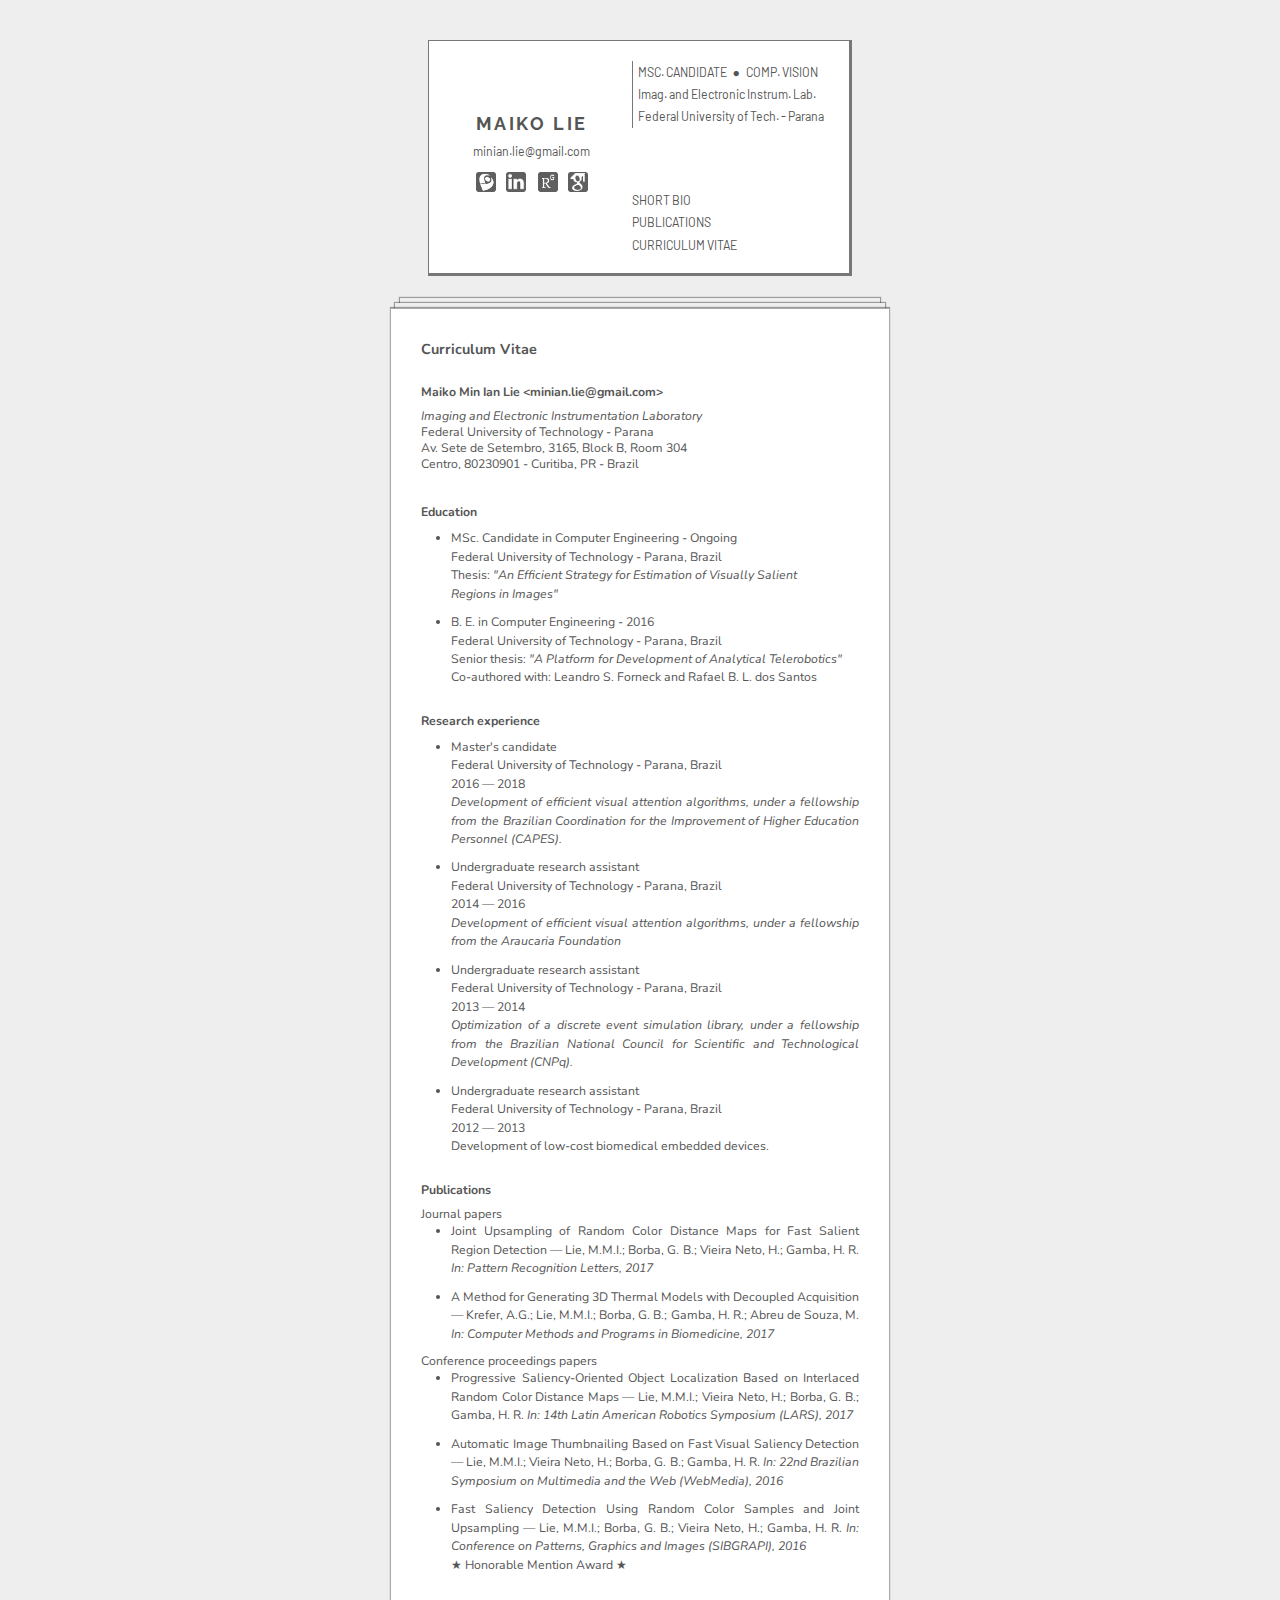
==== cv.html @ 0793bf54 "Fixing typos" ====
<html>

<title> Maiko Lie - Computer Vision Researcher </title>

<head>
<link href="style.css" rel="stylesheet" type="text/css" />
<link href="https://fonts.googleapis.com/css?family=Barlow|Nunito|Raleway" rel="stylesheet">
</head>

<body>
    <div class="bcard">

    <div class="bcard-half bcard-title">
        <div class="vfill"></div>

        <h2><a href="index.html">MAIKO LIE</a></h2>
        minian.lie@gmail.com 
        <br />
        <br />
        <a href="http://lattes.cnpq.br/4254091149152139" title="Curriculum Lattes"><img src="lattes-icon-gray.png"/>&nbsp;&nbsp;&nbsp;&nbsp;</a>
        <a href="https://www.linkedin.com/in/maikolie/" title="LinkedIn"><img src="linkedin-icon-gray.png">&nbsp;&nbsp;&nbsp;&nbsp;&nbsp;</a>
        <a href="https://www.researchgate.net/profile/Maiko_Lie" title="ResearchGate"><img src="researchgate-icon-gray.png">&nbsp;&nbsp;&nbsp;&nbsp;</a>
        <a href="https://scholar.google.com/citations?user=wfqCJr4AAAAJ&hl=en"><img src="googlescholar-icon-gray.png" title="Google Scholar"></a>

        <div class="vfill"></div>

    </div>

    <div class="bcard-half">
        <div class="bcard-quarter">
        <ul class="bleft">
        <li> MSC. CANDIDATE &nbsp;&nbsp;&#9679;&nbsp;&nbsp; COMP. VISION </li>
        <li> Imag. and Electronic Instrum. Lab.</li>
        <li> Federal University of Tech. - Parana</li>
        <!--
        <li> PHD. CANDIDATE &#9679; COMP. SCIENCE </li>
        <li> Smart Surveillance Interest Group</li>
        <li> Federal University of Minas Gerais</li>
        -->
        </ul>
        </div>
        <div class="bcard-quarter">
        <ul>
        <li> <br /> </li>
        <li> <a href="shortbio.html"> SHORT BIO </a></li>
        <li> <a href="publications.html" > PUBLICATIONS </a></li>
        <li> <a href="cv.html"> CURRICULUM VITAE </a></li>
        </ul>
        </div>
        </div>
    </div>

    <br />
    <br />
    <div class="stack">
    <h3>Curriculum Vitae</h3>
    <br />

    <p>
    <h4>Maiko Min Ian Lie &lt;minian.lie@gmail.com&gt;</h4>
    <p> <em>Imaging and Electronic Instrumentation Laboratory </em></p>
    <p> Federal University of Technology - Parana</p>
    <p> Av. Sete de Setembro, 3165, Block B, Room 304</p>
    <p> Centro, 80230901 - Curitiba, PR - Brazil</p>
    </p>
    <br />
    <br />

    <h4>Education</h4>
    <ul>
    <li>
    <p> MSc. Candidate in Computer Engineering - Ongoing </p>
    <p> Federal University of Technology - Parana, Brazil </p>
    <p> Thesis:<em> "An Efficient Strategy for Estimation of Visually Salient <br/>Regions in Images"</em></p>
    </li>
    <li>
    <p> B. E. in Computer Engineering - 2016 </p>
    <p> Federal University of Technology - Parana, Brazil </p>
    <p> Senior thesis: <em>"A Platform for Development of Analytical Telerobotics"</em></p>
    <p> Co-authored with: Leandro S. Forneck and Rafael B. L. dos Santos</p>
    </li>
    </ul>
    <br />

    <h4>Research experience</h4>
    <ul>

    <li>
    <p> Master's candidate </p>
    <p> Federal University of Technology - Parana, Brazil </p>
    <p> 2016 &mdash; 2018  </p>
    <p><em> Development of efficient visual attention algorithms, under a fellowship from the Brazilian Coordination for the Improvement of Higher Education Personnel (CAPES).</em></p>
    </li>

    <li>
    <p> Undergraduate research assistant </p>
    <p> Federal University of Technology - Parana, Brazil </p>
    <p> 2014 &mdash; 2016  </p>
    <p><em> Development of efficient visual attention algorithms, under a fellowship from the Araucaria Foundation </em></p>
    </li>

    <li>
    <p> Undergraduate research assistant </p>
    <p> Federal University of Technology - Parana, Brazil </p>
    <p> 2013 &mdash; 2014  </p>
    <p><em>Optimization of a discrete event simulation library, under a fellowship from the Brazilian National Council for Scientific and Technological Development (CNPq).</em></p>
    </li>

    <li>
    <p> Undergraduate research assistant </p>
    <p> Federal University of Technology - Parana, Brazil </p>
    <p> 2012 &mdash; 2013  </p>
    <p> Development of low-cost biomedical embedded devices.</p>
    </li>
    </ul>
    <br />


    <!-- -->
    <h4> Publications </h4>
    <p>Journal papers</p>
    <ul>
        <li> 
        <p>Joint Upsampling of Random Color Distance Maps for Fast Salient Region Detection &mdash; Lie, M.M.I.; Borba, G. B.; Vieira Neto, H.; Gamba, H. R. <i> In: Pattern Recognition Letters, 2017</i></p>
        </li>

        <li> 
        <p>A Method for Generating 3D Thermal Models with Decoupled Acquisition &mdash; Krefer, A.G.; Lie, M.M.I.; Borba, G. B.; Gamba, H. R.; Abreu de Souza, M. <i> In: Computer Methods and Programs in Biomedicine, 2017</i></p>
        </li>
    </ul>
    <p>Conference proceedings papers</p>
    <ul>
        <li> 
        <p>Progressive Saliency-Oriented Object Localization Based on Interlaced Random Color Distance Maps &mdash; Lie, M.M.I.; Vieira Neto, H.; Borba, G. B.; Gamba, H. R. <i> In: 14th Latin American Robotics Symposium (LARS), 2017</i>
        </li>

        <li> 
        <p>Automatic Image Thumbnailing Based on Fast Visual Saliency Detection
        &mdash; Lie, M.M.I.; Vieira Neto, H.; Borba, G. B.; Gamba, H. R. <i> In: 22nd Brazilian Symposium on Multimedia and the Web (WebMedia), 2016</i></p>
        </li>

        <li> 
        <p>Fast Saliency Detection Using Random Color Samples and Joint Upsampling &mdash; Lie, M.M.I.; Borba, G. B.; Vieira Neto, H.; Gamba, H. R. <i> In: Conference on Patterns, Graphics and Images (SIBGRAPI), 2016</i></p>
        &#9733; Honorable Mention Award &#9733;
        </li>

    </ul>


    </div>

</body>

</html>
---- style.css ----
* {
    margin:           0;
    padding:          0;
    list-style:       none;
    text-decoration:  none;
}
html {
    overflow-y:       scroll;
}
body {
    color:            #555;
    font-size:        0.77em;
    font-family:      'Nunito', sans-serif;
    text-align:       justify;
    margin:           auto;
    max-width:        500px;
    padding:          40px 0 40px 0;
    background-color: #eee;
}
li {
    line-height:      1.8em;
}
a {
    color:            #555;
}
.off {
    color:            #999;
}
.bcard {
    margin:           auto;
    width:            390px;
    height:           202px;
    padding:          15px;
    border-top:       1px solid #777;
    border-right:     3px solid #777;
    border-bottom:    3px solid #777;
    border-left:      1px solid #777;

    font-family:      'Barlow', sans-serif;
    /*
    font-family: 'Raleway', sans-serif;
    font-family: 'Nunito', sans-serif;
    */
    background-color: #FFF;
}
.bcard-half {
    width:            50%;
    float:            left;
    text-align:       center;
}
.bcard-quarter {
    height:           50%;
    padding:          5px 0 0 0;
    float:            left;
    text-align:       left;
}
.bcard-title {
    padding:          0 12px 0 0;
    width:            45%;
}
.bcard-title h2 {
    font-family:      'Raleway', sans-serif;
    padding:          0 0 10px 0;
    letter-spacing:   0.14em;
}
.stack {
    margin:           auto;
    background:       #fff;
    box-shadow:
        0 -1px  1px       rgba(0,0,0,0.35),
        0 -10px 0   -5px  #eee,
        0 -10px 1px -4px  rgba(0,0,0,0.35),
        0 -20px 0   -10px #eee,
        0 -20px 1px -9px  rgba(0,0,0,0.35);
    padding:          30px;
    border:           1px solid #aaa;
}
.vfill {
    width:            100%;
    height:           28%;
}
.bleft {
    border-left:      1px solid #777;
    padding:          0 0 0 5px;
}
.stack h3,h4 {
    height:           2em;
}
.stack li {
    line-height:      1.5em;
    margin:           0 0 10px 30px;
    list-style-type:  disc;
}
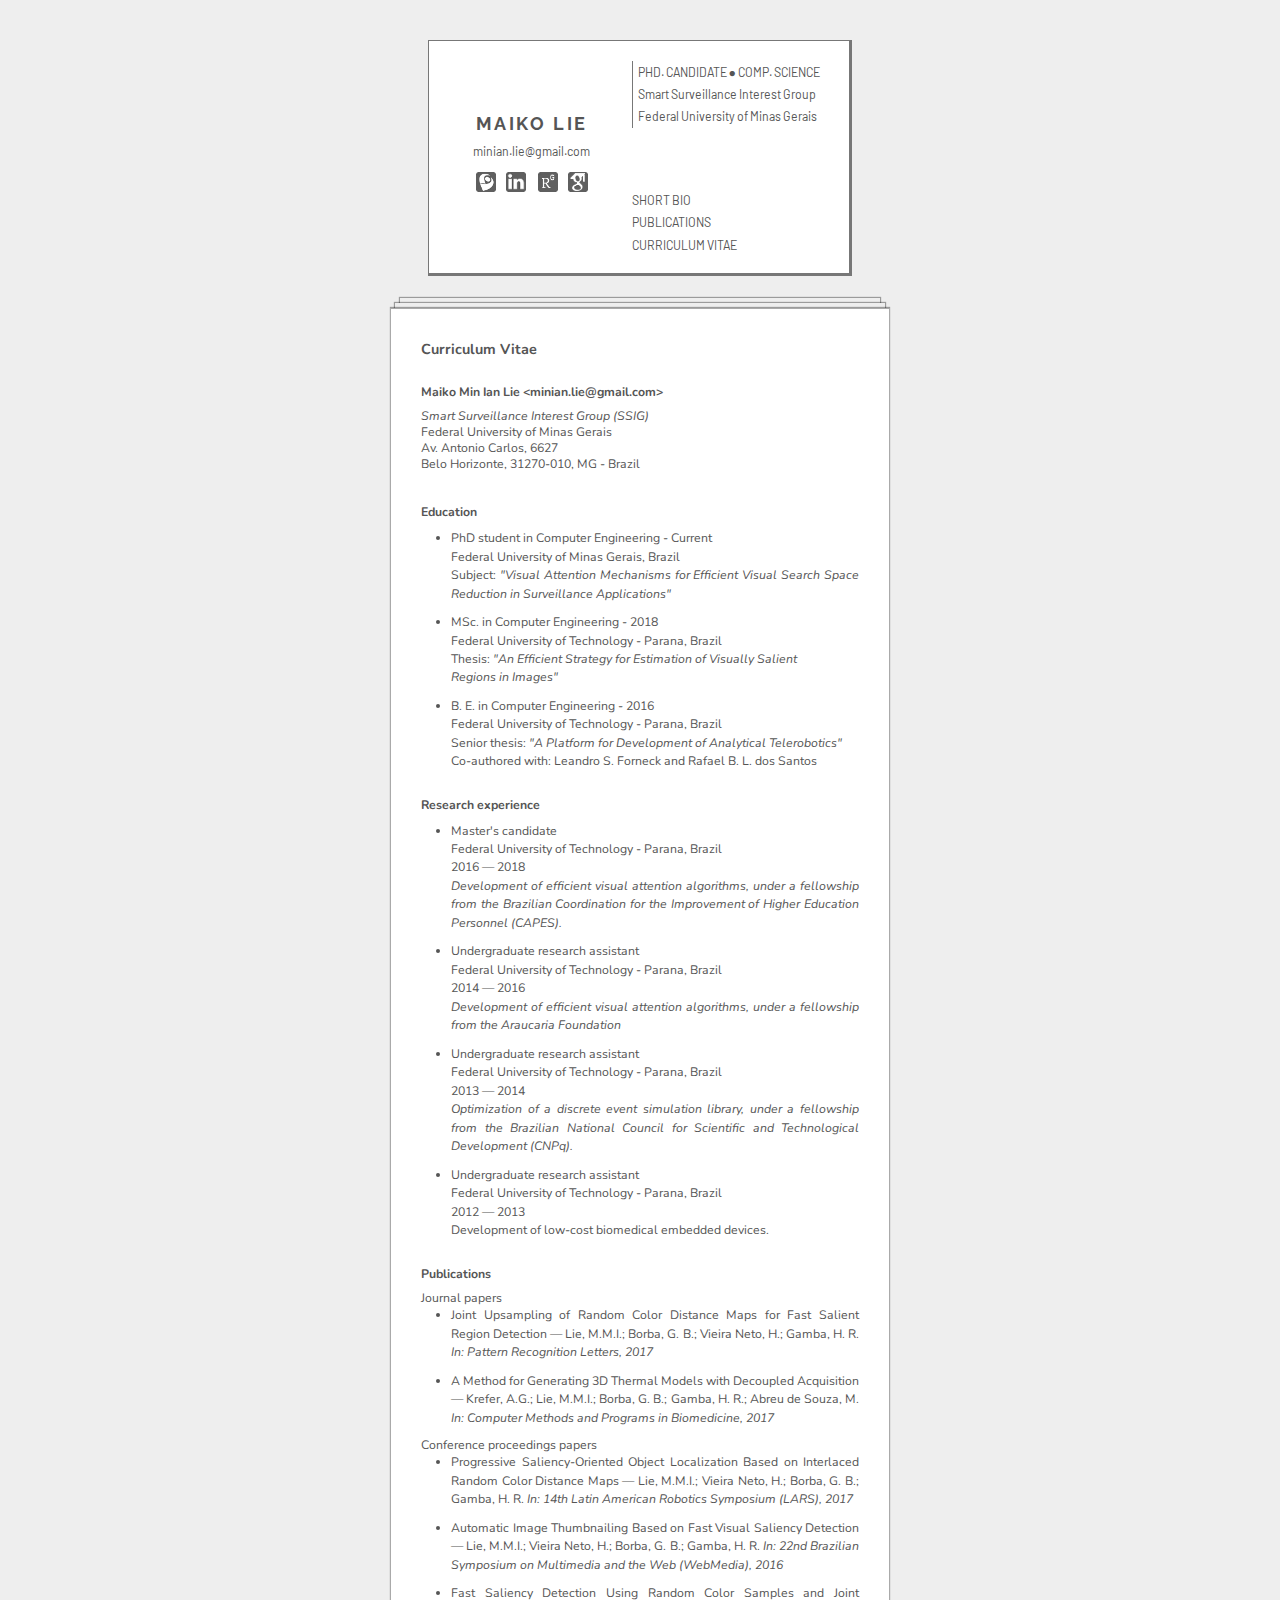
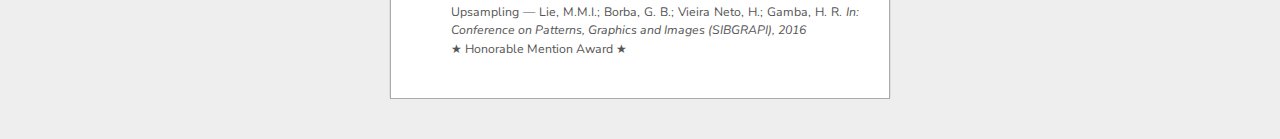
==== commit 017f5e17: "Updated with UFMG data" ====
--- a/cv.html
+++ b/cv.html
@@ -29,14 +29,14 @@
     <div class="bcard-half">
         <div class="bcard-quarter">
         <ul class="bleft">
+        <!--
         <li> MSC. CANDIDATE &nbsp;&nbsp;&#9679;&nbsp;&nbsp; COMP. VISION </li>
         <li> Imag. and Electronic Instrum. Lab.</li>
         <li> Federal University of Tech. - Parana</li>
-        <!--
+        -->
         <li> PHD. CANDIDATE &#9679; COMP. SCIENCE </li>
         <li> Smart Surveillance Interest Group</li>
         <li> Federal University of Minas Gerais</li>
-        -->
         </ul>
         </div>
         <div class="bcard-quarter">
@@ -58,10 +58,14 @@
 
     <p>
     <h4>Maiko Min Ian Lie &lt;minian.lie@gmail.com&gt;</h4>
-    <p> <em>Imaging and Electronic Instrumentation Laboratory </em></p>
+<!--<p> <em>Imaging and Electronic Instrumentation Laboratory </em></p>
     <p> Federal University of Technology - Parana</p>
     <p> Av. Sete de Setembro, 3165, Block B, Room 304</p>
-    <p> Centro, 80230901 - Curitiba, PR - Brazil</p>
+    <p> Centro, 80230901 - Curitiba, PR - Brazil</p>-->
+    <p> <em>Smart Surveillance Interest Group (SSIG) </em></p>
+    <p> Federal University of Minas Gerais</p>
+    <p> Av. Antonio Carlos, 6627</p>
+    <p> Belo Horizonte, 31270-010, MG - Brazil</p>
     </p>
     <br />
     <br />
@@ -69,7 +73,12 @@
     <h4>Education</h4>
     <ul>
     <li>
-    <p> MSc. Candidate in Computer Engineering - Ongoing </p>
+    <p> PhD student in Computer Engineering - Current </p>
+    <p> Federal University of Minas Gerais, Brazil </p>
+    <p> Subject: <em>"Visual Attention Mechanisms for Efficient Visual Search Space Reduction in Surveillance Applications"</em> </p>
+    </li>
+    <li>
+    <p> MSc. in Computer Engineering - 2018 </p>
     <p> Federal University of Technology - Parana, Brazil </p>
     <p> Thesis:<em> "An Efficient Strategy for Estimation of Visually Salient <br/>Regions in Images"</em></p>
     </li>
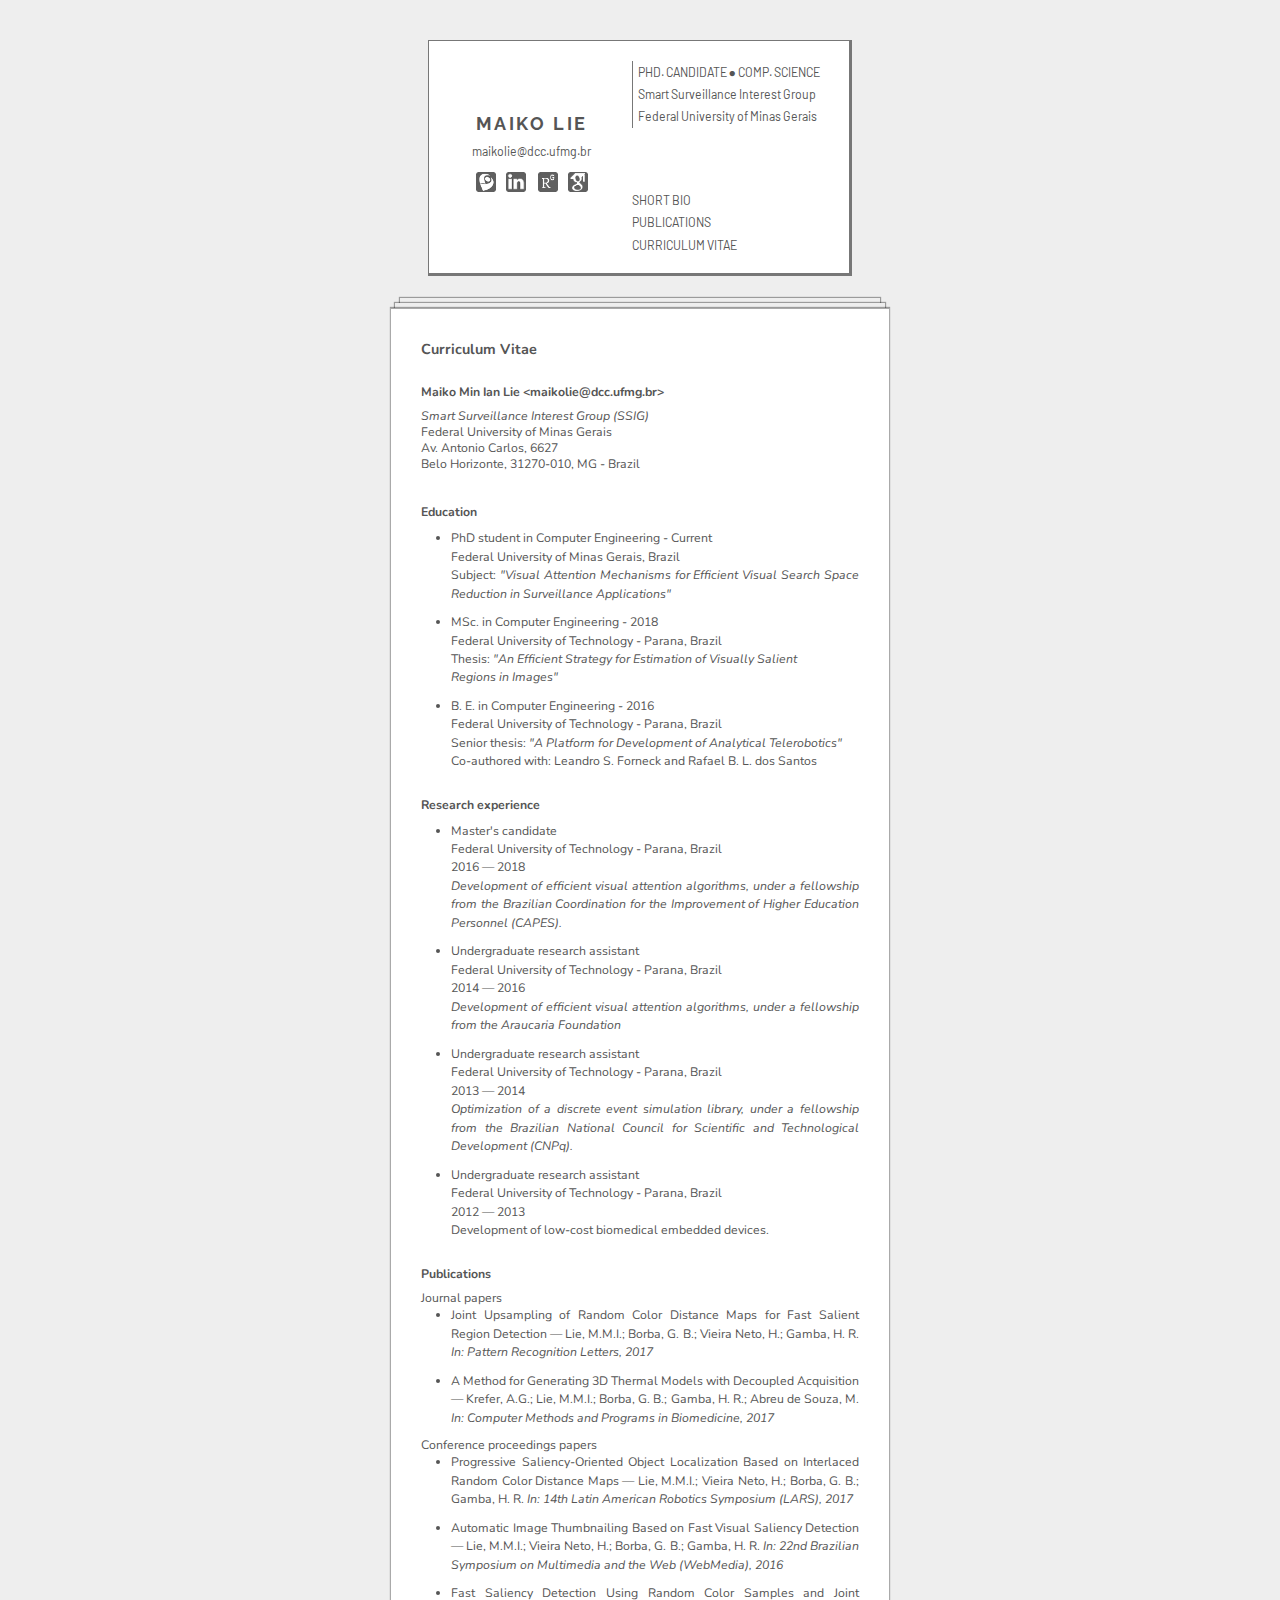
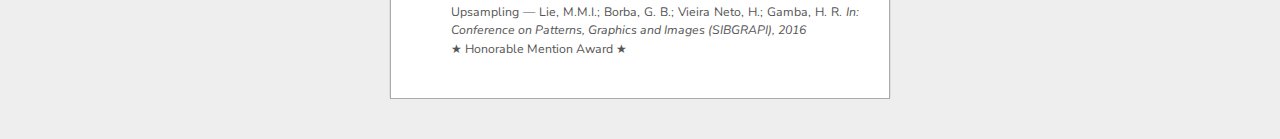
==== commit 0e8c0ae4: "Updating email address." ====
--- a/cv.html
+++ b/cv.html
@@ -14,7 +14,7 @@
         <div class="vfill"></div>
 
         <h2><a href="index.html">MAIKO LIE</a></h2>
-        minian.lie@gmail.com 
+        maikolie@dcc.ufmg.br
         <br />
         <br />
         <a href="http://lattes.cnpq.br/4254091149152139" title="Curriculum Lattes"><img src="lattes-icon-gray.png"/>&nbsp;&nbsp;&nbsp;&nbsp;</a>
@@ -57,7 +57,7 @@
     <br />
 
     <p>
-    <h4>Maiko Min Ian Lie &lt;minian.lie@gmail.com&gt;</h4>
+    <h4>Maiko Min Ian Lie &lt;maikolie@dcc.ufmg.br&gt;</h4>
 <!--<p> <em>Imaging and Electronic Instrumentation Laboratory </em></p>
     <p> Federal University of Technology - Parana</p>
     <p> Av. Sete de Setembro, 3165, Block B, Room 304</p>
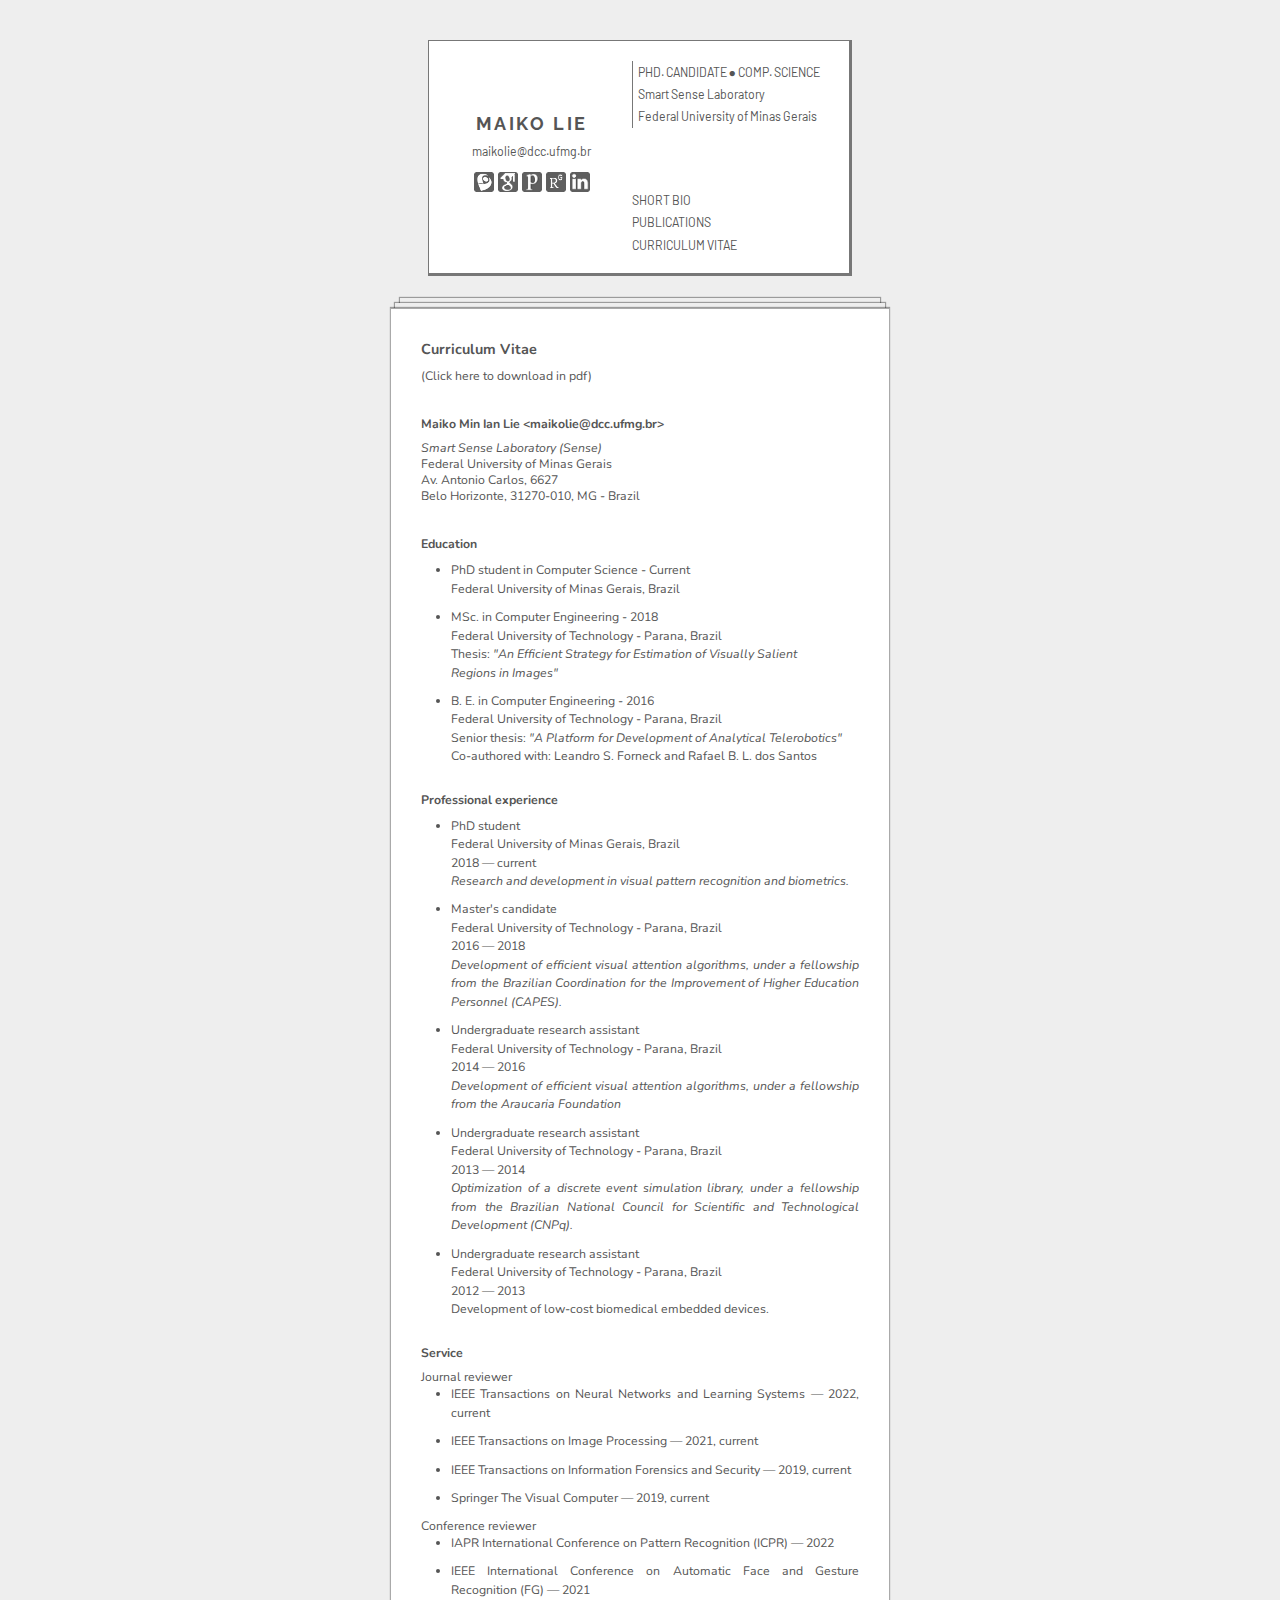
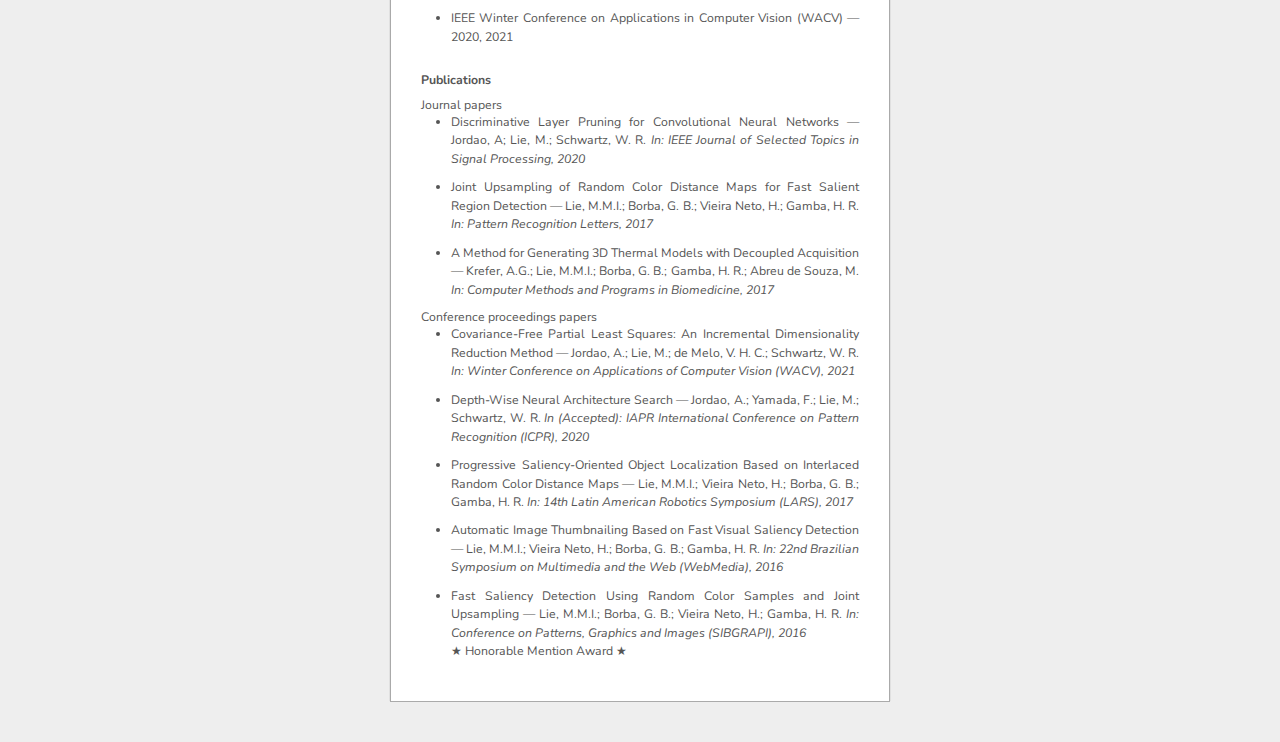
==== commit 61df5884: "Replace with updated website" ====
--- a/cv.html
+++ b/cv.html
@@ -1,10 +1,10 @@
 <html>
 
-<title> Maiko Lie - Computer Vision Researcher </title>
-
 <head>
+<title> Maiko Lie - Research Scientist </title>
 <link href="style.css" rel="stylesheet" type="text/css" />
 <link href="https://fonts.googleapis.com/css?family=Barlow|Nunito|Raleway" rel="stylesheet">
+<link href="googlescholar-icon-gray.png" rel="icon" type="image/png" >
 </head>
 
 <body>
@@ -14,14 +14,14 @@
         <div class="vfill"></div>
 
         <h2><a href="index.html">MAIKO LIE</a></h2>
-        maikolie@dcc.ufmg.br
+        maikolie@dcc.ufmg.br 
         <br />
         <br />
-        <a href="http://lattes.cnpq.br/4254091149152139" title="Curriculum Lattes"><img src="lattes-icon-gray.png"/>&nbsp;&nbsp;&nbsp;&nbsp;</a>
-        <a href="https://www.linkedin.com/in/maikolie/" title="LinkedIn"><img src="linkedin-icon-gray.png">&nbsp;&nbsp;&nbsp;&nbsp;&nbsp;</a>
-        <a href="https://www.researchgate.net/profile/Maiko_Lie" title="ResearchGate"><img src="researchgate-icon-gray.png">&nbsp;&nbsp;&nbsp;&nbsp;</a>
-        <a href="https://scholar.google.com/citations?user=wfqCJr4AAAAJ&hl=en"><img src="googlescholar-icon-gray.png" title="Google Scholar"></a>
-
+        <a href="http://lattes.cnpq.br/4254091149152139" title="Curriculo Lattes (portuguese)"><img src="lattes-icon-gray.png"/>&nbsp;</a>
+        <a href="https://scholar.google.com/citations?user=wfqCJr4AAAAJ&hl=en"><img src="googlescholar-icon-gray.png" title="Google Scholar">&nbsp;</a>
+        <a href="https://publons.com/researcher/2989588/maiko-lie/" title="Publons"><img src="publons-icon-gray.png"/>&nbsp;</a>
+        <a href="https://www.researchgate.net/profile/Maiko_Lie" title="ResearchGate"><img src="researchgate-icon-gray.png">&nbsp;</a>
+        <a href="https://www.linkedin.com/in/maikolie/" title="LinkedIn"><img src="linkedin-icon-gray.png"></a>
         <div class="vfill"></div>
 
     </div>
@@ -35,7 +35,10 @@
         <li> Federal University of Tech. - Parana</li>
         -->
         <li> PHD. CANDIDATE &#9679; COMP. SCIENCE </li>
+                <!--
         <li> Smart Surveillance Interest Group</li>
+        -->
+        <li> Smart Sense Laboratory</li>
         <li> Federal University of Minas Gerais</li>
         </ul>
         </div>
@@ -54,6 +57,9 @@
     <br />
     <div class="stack">
     <h3>Curriculum Vitae</h3>
+    <a href="cv.pdf">(Click here to download in pdf)</a>
+    <br />
+    <br />
     <br />
 
     <p>
@@ -62,7 +68,8 @@
     <p> Federal University of Technology - Parana</p>
     <p> Av. Sete de Setembro, 3165, Block B, Room 304</p>
     <p> Centro, 80230901 - Curitiba, PR - Brazil</p>-->
-    <p> <em>Smart Surveillance Interest Group (SSIG) </em></p>
+<!--<p> <em>Smart Surveillance Interest Group (SSIG) </em></p> -->
+    <p> <em>Smart Sense Laboratory (Sense) </em></p>
     <p> Federal University of Minas Gerais</p>
     <p> Av. Antonio Carlos, 6627</p>
     <p> Belo Horizonte, 31270-010, MG - Brazil</p>
@@ -73,9 +80,9 @@
     <h4>Education</h4>
     <ul>
     <li>
-    <p> PhD student in Computer Engineering - Current </p>
+    <p> PhD student in Computer Science - Current </p>
     <p> Federal University of Minas Gerais, Brazil </p>
-    <p> Subject: <em>"Visual Attention Mechanisms for Efficient Visual Search Space Reduction in Surveillance Applications"</em> </p>
+    <!-- <p> Subject: <em>"Visual Attention Mechanisms for Efficient Visual Search Space Reduction in Surveillance Applications"</em> </p>-->
     </li>
     <li>
     <p> MSc. in Computer Engineering - 2018 </p>
@@ -91,8 +98,15 @@
     </ul>
     <br />
 
-    <h4>Research experience</h4>
-    <ul>
+    <h4>Professional experience</h4>
+    <ul>
+
+    <li>
+    <p> PhD student </p>
+    <p> Federal University of Minas Gerais, Brazil </p>
+    <p> 2018 &mdash; current </p>
+    <p><em> Research and development in visual pattern recognition and biometrics. </em></p>
+    </li>
 
     <li>
     <p> Master's candidate </p>
@@ -124,12 +138,47 @@
     </ul>
     <br />
 
+
+    <h4>Service</h4>
+		<p>Journal reviewer</p>
+    <ul>
+    	<li>
+		<p>IEEE Transactions on Neural Networks and Learning Systems &mdash; 2022, current</p>
+	</li>
+    	<li>
+		<p>IEEE Transactions on Image Processing &mdash; 2021, current</p>
+	</li>
+    	<li>
+		<p>IEEE Transactions on Information Forensics and Security &mdash; 2019, current</p>
+	</li>
+    	<li>
+	        <p>Springer The Visual Computer &mdash; 2019, current</p>
+	</li>
+
+    </ul>
+		<p>Conference reviewer</p>
+    <ul>
+    	<li>
+	        <p>IAPR International Conference on Pattern Recognition (ICPR) &mdash; 2022</p>
+	</li>
+    	<li>
+	        <p>IEEE International Conference on Automatic Face and Gesture Recognition (FG) &mdash; 2021</p>
+	</li>
+    	<li>
+	        <p>IEEE Winter Conference on Applications in Computer Vision (WACV) &mdash; 2020, 2021</p>
+	</li>
+    </ul>
+    <br />
 
     <!-- -->
     <h4> Publications </h4>
     <p>Journal papers</p>
     <ul>
         <li> 
+        <p> Discriminative Layer Pruning for Convolutional Neural Networks &mdash; Jordao, A; Lie, M.; Schwartz, W. R. <i> In: IEEE Journal of Selected Topics in Signal Processing, 2020</i></p>
+        </li>
+
+        <li> 
         <p>Joint Upsampling of Random Color Distance Maps for Fast Salient Region Detection &mdash; Lie, M.M.I.; Borba, G. B.; Vieira Neto, H.; Gamba, H. R. <i> In: Pattern Recognition Letters, 2017</i></p>
         </li>
 
@@ -139,6 +188,15 @@
     </ul>
     <p>Conference proceedings papers</p>
     <ul>
+
+        <li> 
+        <p>Covariance-Free Partial Least Squares: An Incremental Dimensionality Reduction Method &mdash; Jordao, A.; Lie, M.; de Melo, V. H. C.; Schwartz, W. R. <i> In:  Winter Conference on Applications of Computer Vision (WACV), 2021 </i>
+        </li>
+
+        <li> 
+        <p> Depth-Wise Neural Architecture Search &mdash; Jordao, A.; Yamada, F.; Lie, M.; Schwartz, W. R. <i> In (Accepted): IAPR International Conference on Pattern Recognition (ICPR), 2020 </i>
+        </li>
+
         <li> 
         <p>Progressive Saliency-Oriented Object Localization Based on Interlaced Random Color Distance Maps &mdash; Lie, M.M.I.; Vieira Neto, H.; Borba, G. B.; Gamba, H. R. <i> In: 14th Latin American Robotics Symposium (LARS), 2017</i>
         </li>
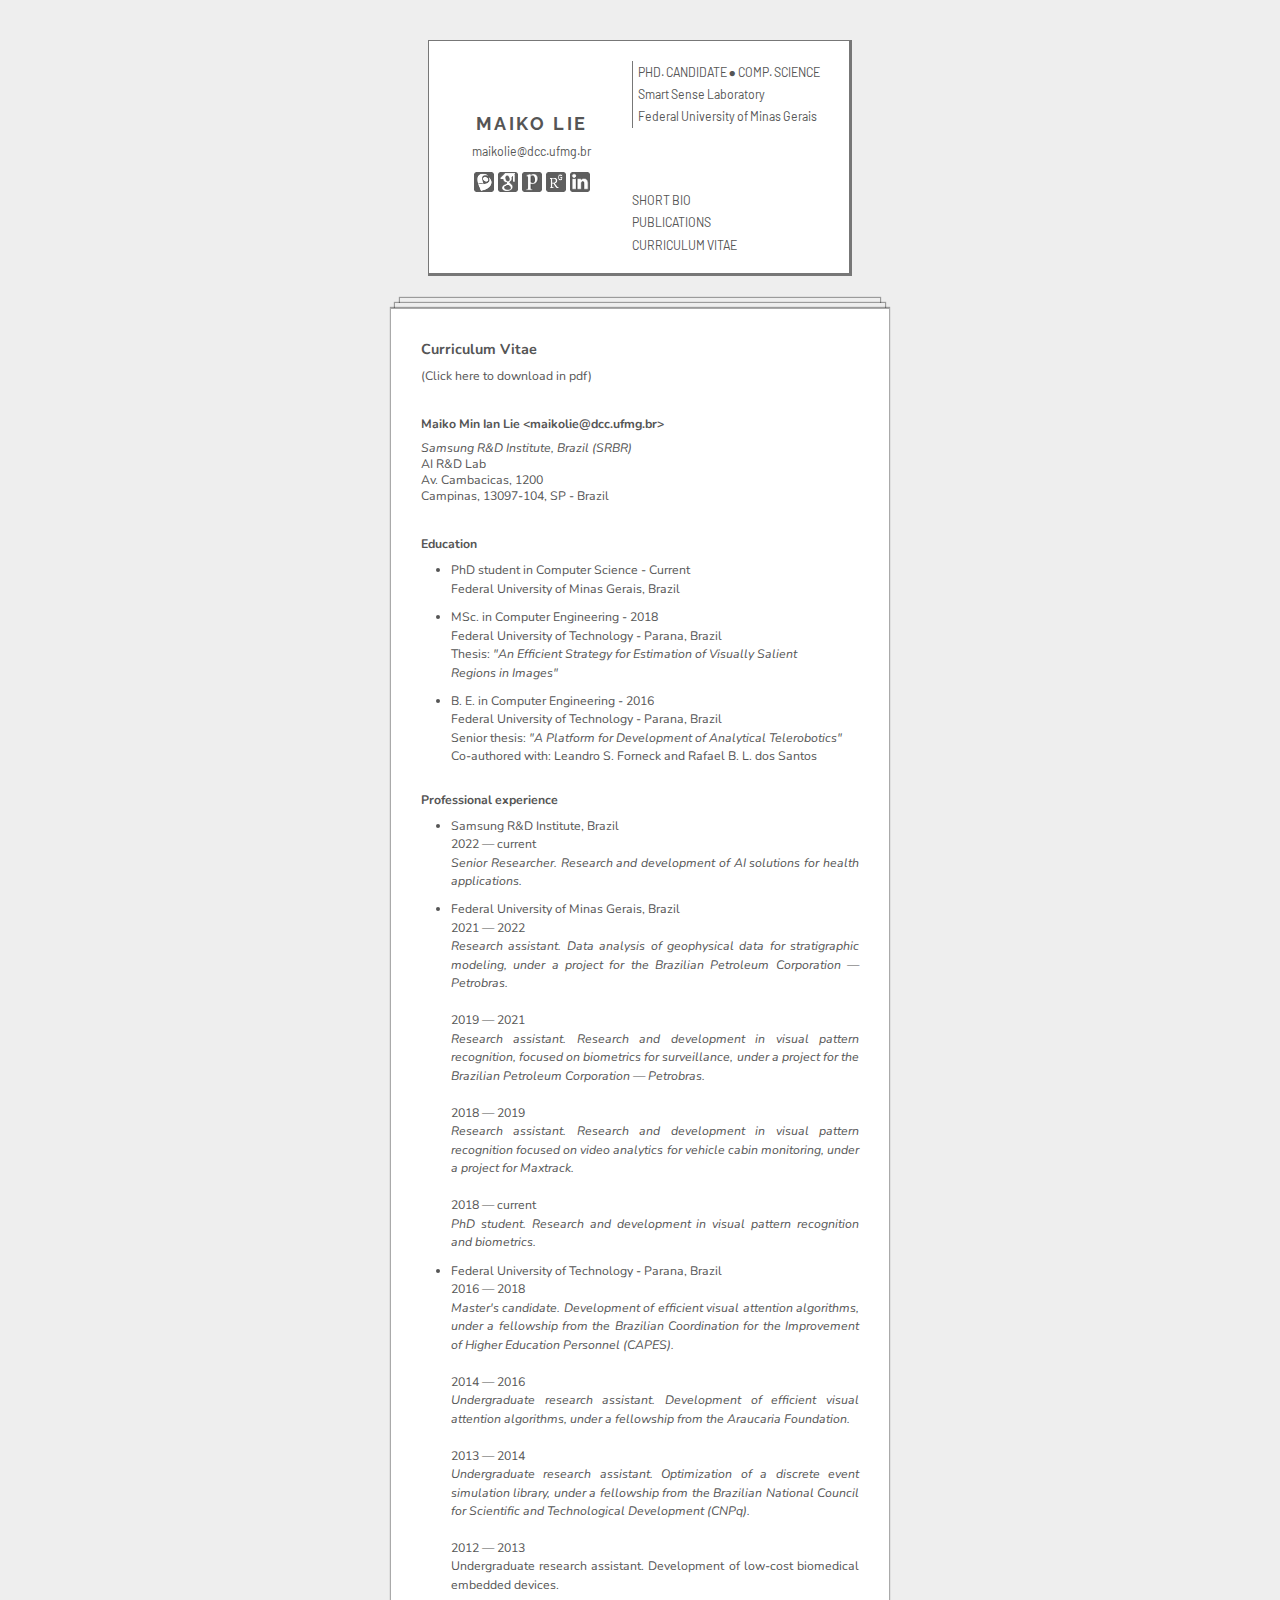
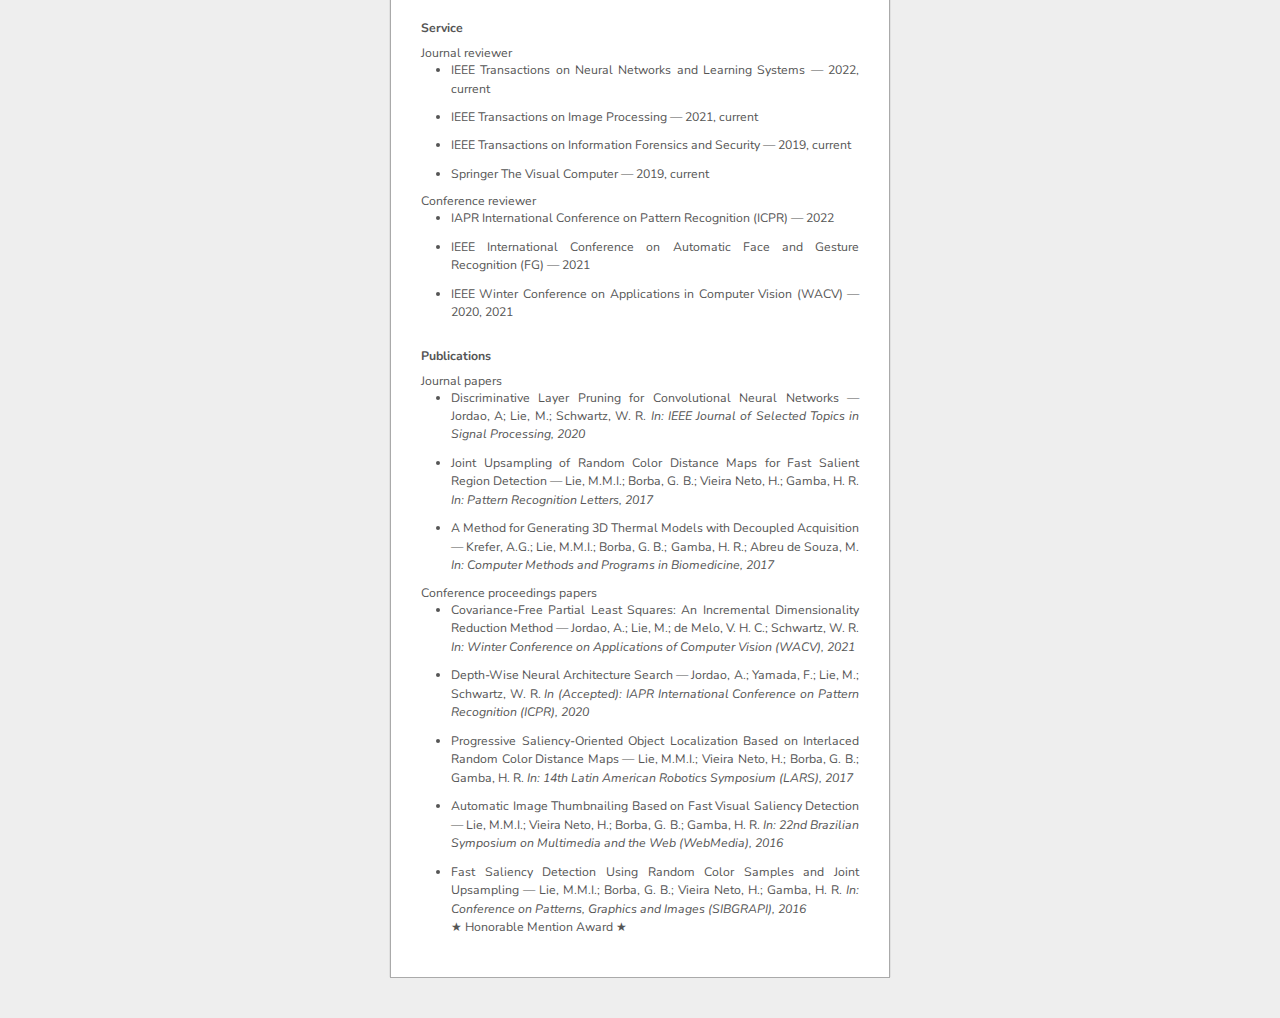
==== commit 2080bf10: "Updated cv (html)" ====
--- a/cv.html
+++ b/cv.html
@@ -69,10 +69,14 @@
     <p> Av. Sete de Setembro, 3165, Block B, Room 304</p>
     <p> Centro, 80230901 - Curitiba, PR - Brazil</p>-->
 <!--<p> <em>Smart Surveillance Interest Group (SSIG) </em></p> -->
-    <p> <em>Smart Sense Laboratory (Sense) </em></p>
+<!--<p> <em>Smart Sense Laboratory (Sense) </em></p>
     <p> Federal University of Minas Gerais</p>
     <p> Av. Antonio Carlos, 6627</p>
-    <p> Belo Horizonte, 31270-010, MG - Brazil</p>
+    <p> Belo Horizonte, 31270-010, MG - Brazil</p>-->
+    <p> <em>Samsung R&ampD Institute, Brazil (SRBR) </em></p>
+    <p> AI R&ampD Lab</p>
+    <p> Av. Cambacicas, 1200</p>
+    <p> Campinas, 13097-104, SP - Brazil</p>
     </p>
     <br />
     <br />
@@ -102,38 +106,40 @@
     <ul>
 
     <li>
-    <p> PhD student </p>
+    <p> Samsung R&ampD Institute, Brazil </p>
+    <p> 2022 &mdash; current </p>
+    <p><em> Senior Researcher. Research and development of AI solutions for health applications. </em></p>
+    </li>
+
+    <li>
     <p> Federal University of Minas Gerais, Brazil </p>
+    <p> 2021 &mdash; 2022</p>
+    <p><em> Research assistant. Data analysis of geophysical data for stratigraphic modeling, under a project for the Brazilian Petroleum Corporation &mdash; Petrobras.</em></p>
+    <br />
+    <p> 2019 &mdash; 2021 </p>
+    <p><em> Research assistant. Research and development in visual pattern recognition, focused on biometrics for surveillance, under a project for the Brazilian Petroleum Corporation &mdash; Petrobras. </em></p>
+    <br />
+    <p> 2018 &mdash; 2019 </p>
+    <p><em> Research assistant. Research and development in visual pattern recognition focused on video analytics for vehicle cabin monitoring, under a project for Maxtrack. </em></p>
+    <br />
     <p> 2018 &mdash; current </p>
-    <p><em> Research and development in visual pattern recognition and biometrics. </em></p>
-    </li>
-
-    <li>
-    <p> Master's candidate </p>
+    <p><em> PhD student. Research and development in visual pattern recognition and biometrics. </em></p>
+    </li>
+
+
+    <li>
     <p> Federal University of Technology - Parana, Brazil </p>
     <p> 2016 &mdash; 2018  </p>
-    <p><em> Development of efficient visual attention algorithms, under a fellowship from the Brazilian Coordination for the Improvement of Higher Education Personnel (CAPES).</em></p>
-    </li>
-
-    <li>
-    <p> Undergraduate research assistant </p>
-    <p> Federal University of Technology - Parana, Brazil </p>
+    <p><em> Master's candidate. Development of efficient visual attention algorithms, under a fellowship from the Brazilian Coordination for the Improvement of Higher Education Personnel (CAPES).</em></p>
+    <br />
     <p> 2014 &mdash; 2016  </p>
-    <p><em> Development of efficient visual attention algorithms, under a fellowship from the Araucaria Foundation </em></p>
-    </li>
-
-    <li>
-    <p> Undergraduate research assistant </p>
-    <p> Federal University of Technology - Parana, Brazil </p>
+    <p><em> Undergraduate research assistant. Development of efficient visual attention algorithms, under a fellowship from the Araucaria Foundation. </em></p>
+    <br />
     <p> 2013 &mdash; 2014  </p>
-    <p><em>Optimization of a discrete event simulation library, under a fellowship from the Brazilian National Council for Scientific and Technological Development (CNPq).</em></p>
-    </li>
-
-    <li>
-    <p> Undergraduate research assistant </p>
-    <p> Federal University of Technology - Parana, Brazil </p>
+    <p><em> Undergraduate research assistant. Optimization of a discrete event simulation library, under a fellowship from the Brazilian National Council for Scientific and Technological Development (CNPq).</em></p>
+    <br />
     <p> 2012 &mdash; 2013  </p>
-    <p> Development of low-cost biomedical embedded devices.</p>
+    <p> Undergraduate research assistant. Development of low-cost biomedical embedded devices.</p>
     </li>
     </ul>
     <br />
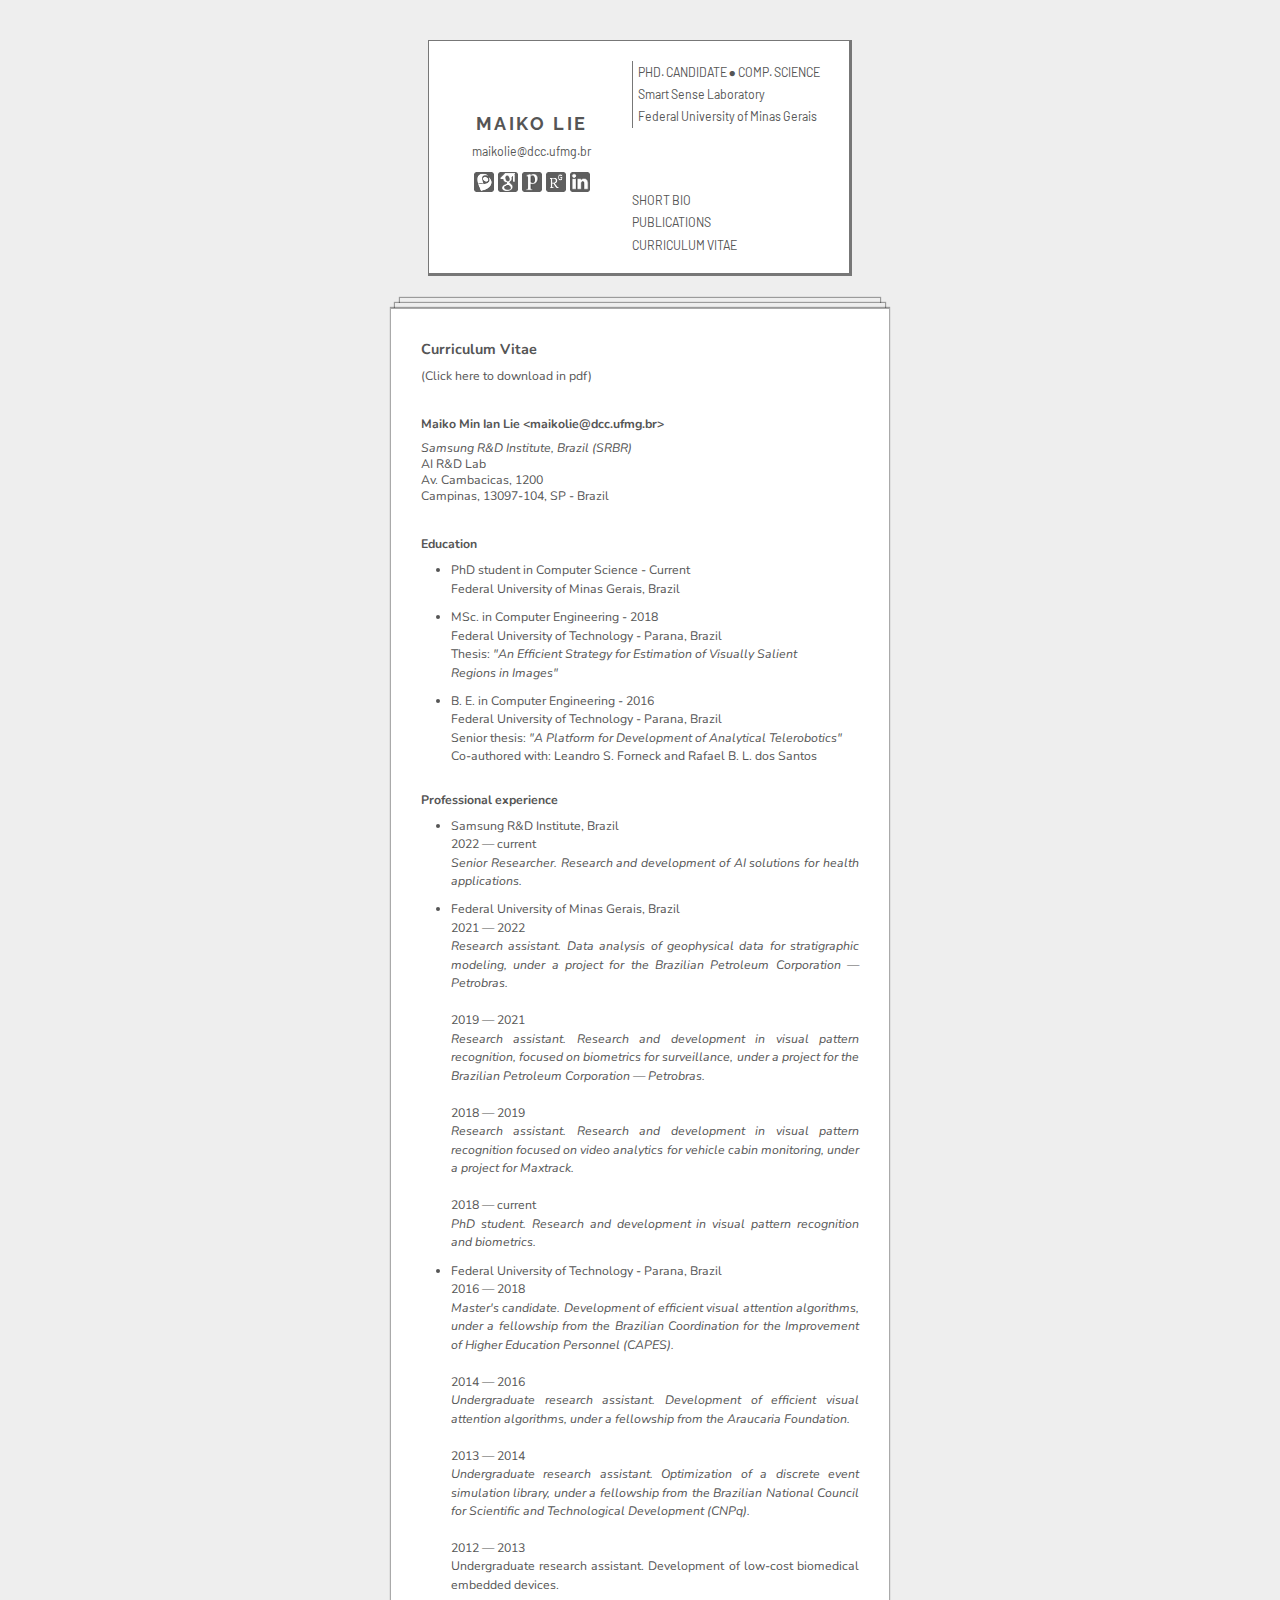
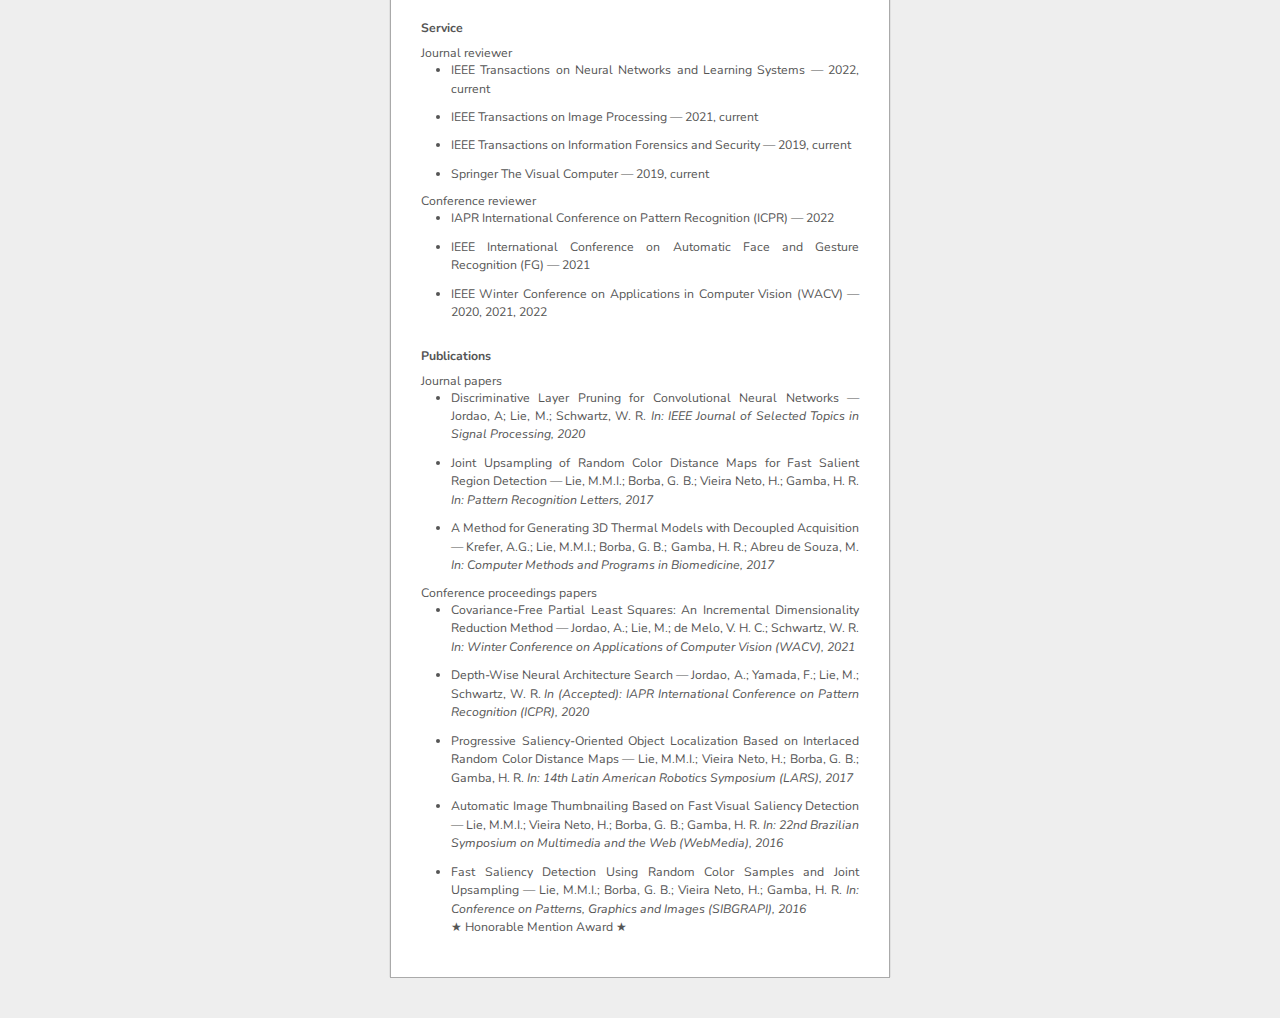
==== commit 2ae55d15: "Updated cv." ====
--- a/cv.html
+++ b/cv.html
@@ -171,7 +171,7 @@
 	        <p>IEEE International Conference on Automatic Face and Gesture Recognition (FG) &mdash; 2021</p>
 	</li>
     	<li>
-	        <p>IEEE Winter Conference on Applications in Computer Vision (WACV) &mdash; 2020, 2021</p>
+	        <p>IEEE Winter Conference on Applications in Computer Vision (WACV) &mdash; 2020, 2021, 2022</p>
 	</li>
     </ul>
     <br />
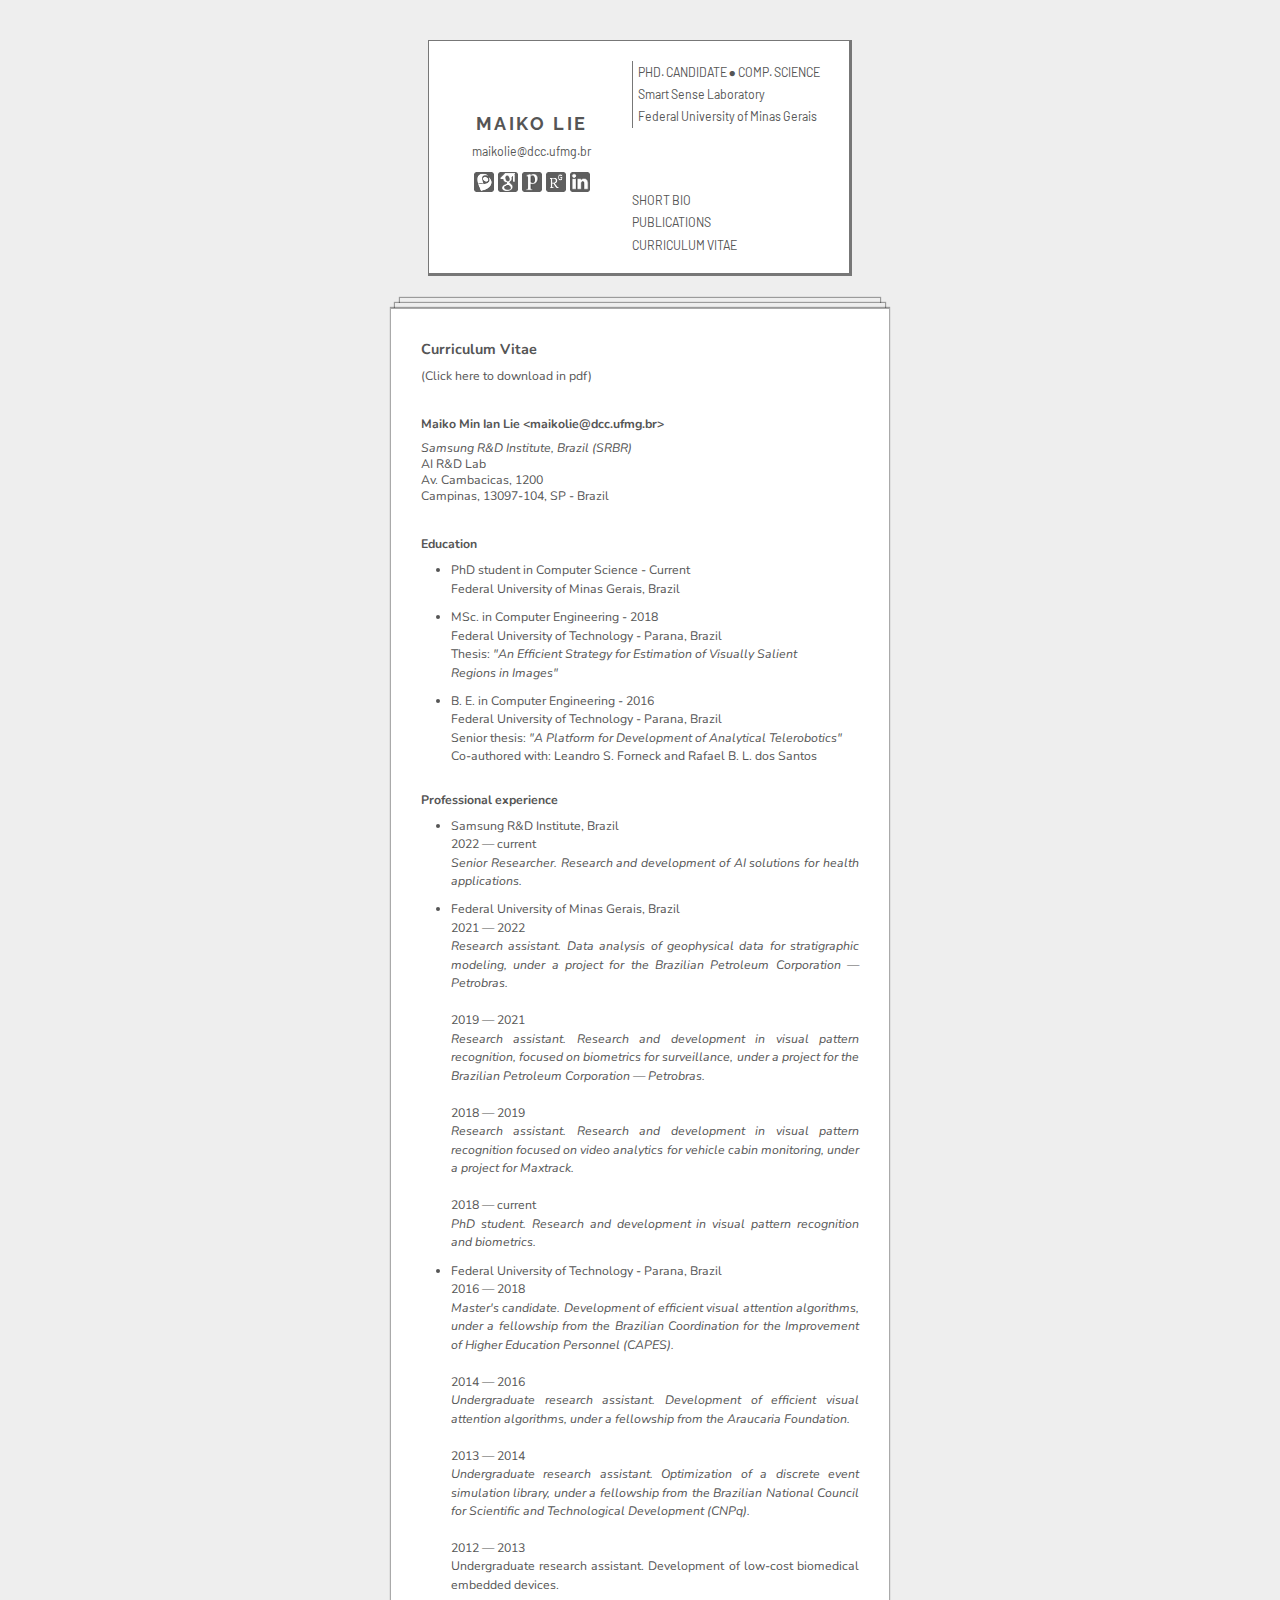
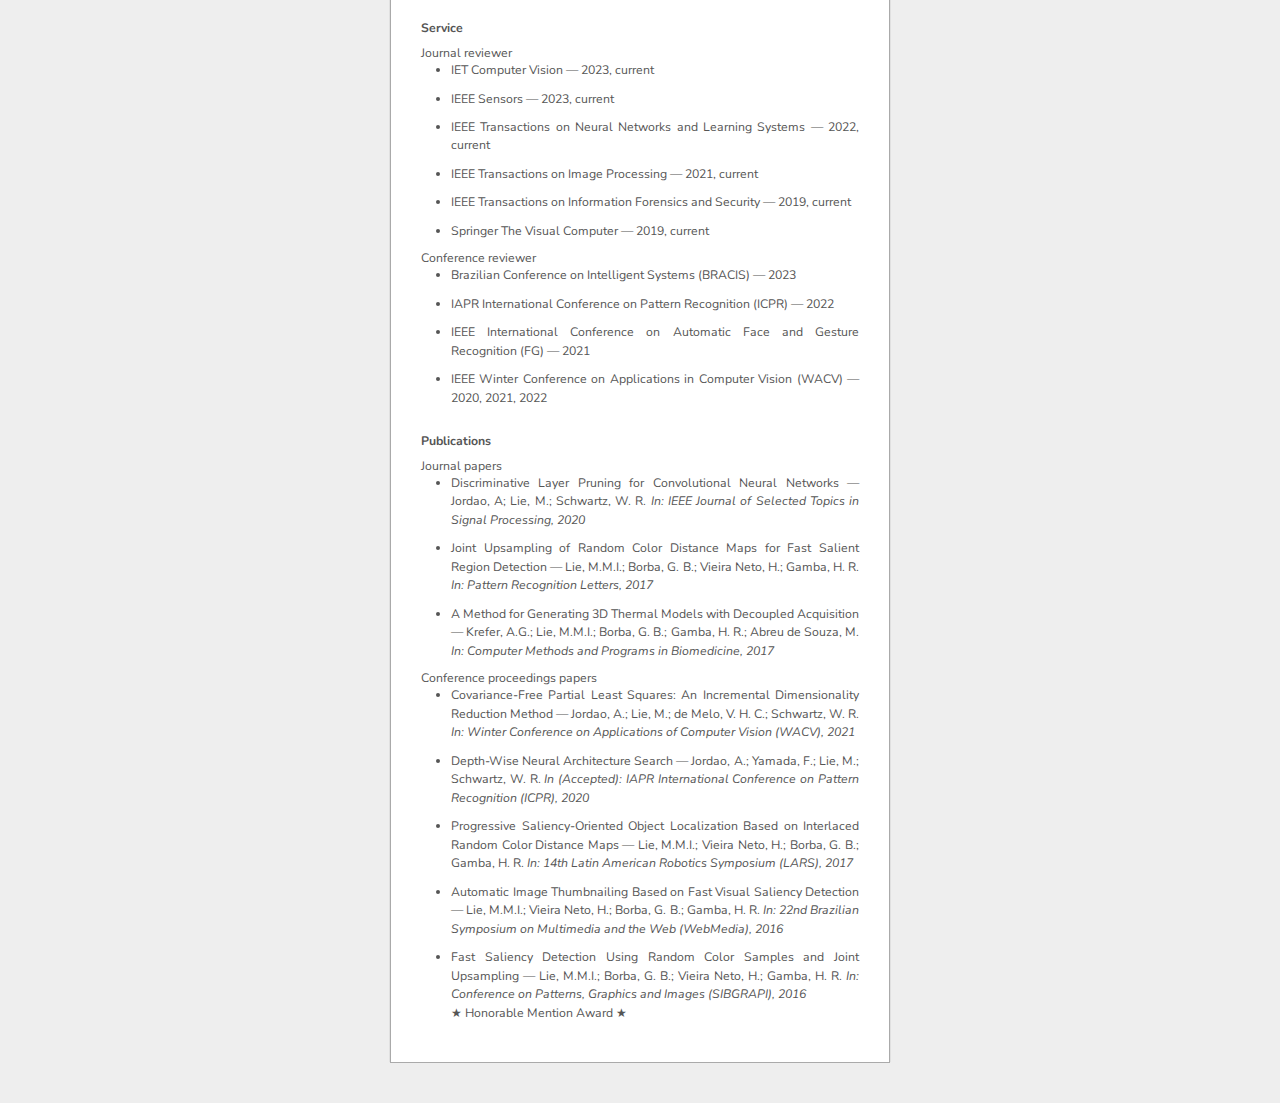
==== commit fa85bdc8: "periodic update" ====
--- a/cv.html
+++ b/cv.html
@@ -149,6 +149,12 @@
 		<p>Journal reviewer</p>
     <ul>
     	<li>
+		<p>IET Computer Vision &mdash; 2023, current</p>
+	</li>
+    	<li>
+		<p>IEEE Sensors &mdash; 2023, current</p>
+	</li>
+    	<li>
 		<p>IEEE Transactions on Neural Networks and Learning Systems &mdash; 2022, current</p>
 	</li>
     	<li>
@@ -164,6 +170,10 @@
     </ul>
 		<p>Conference reviewer</p>
     <ul>
+
+    	<li>
+	        <p>Brazilian Conference on Intelligent Systems (BRACIS) &mdash; 2023</p>
+	</li>
     	<li>
 	        <p>IAPR International Conference on Pattern Recognition (ICPR) &mdash; 2022</p>
 	</li>
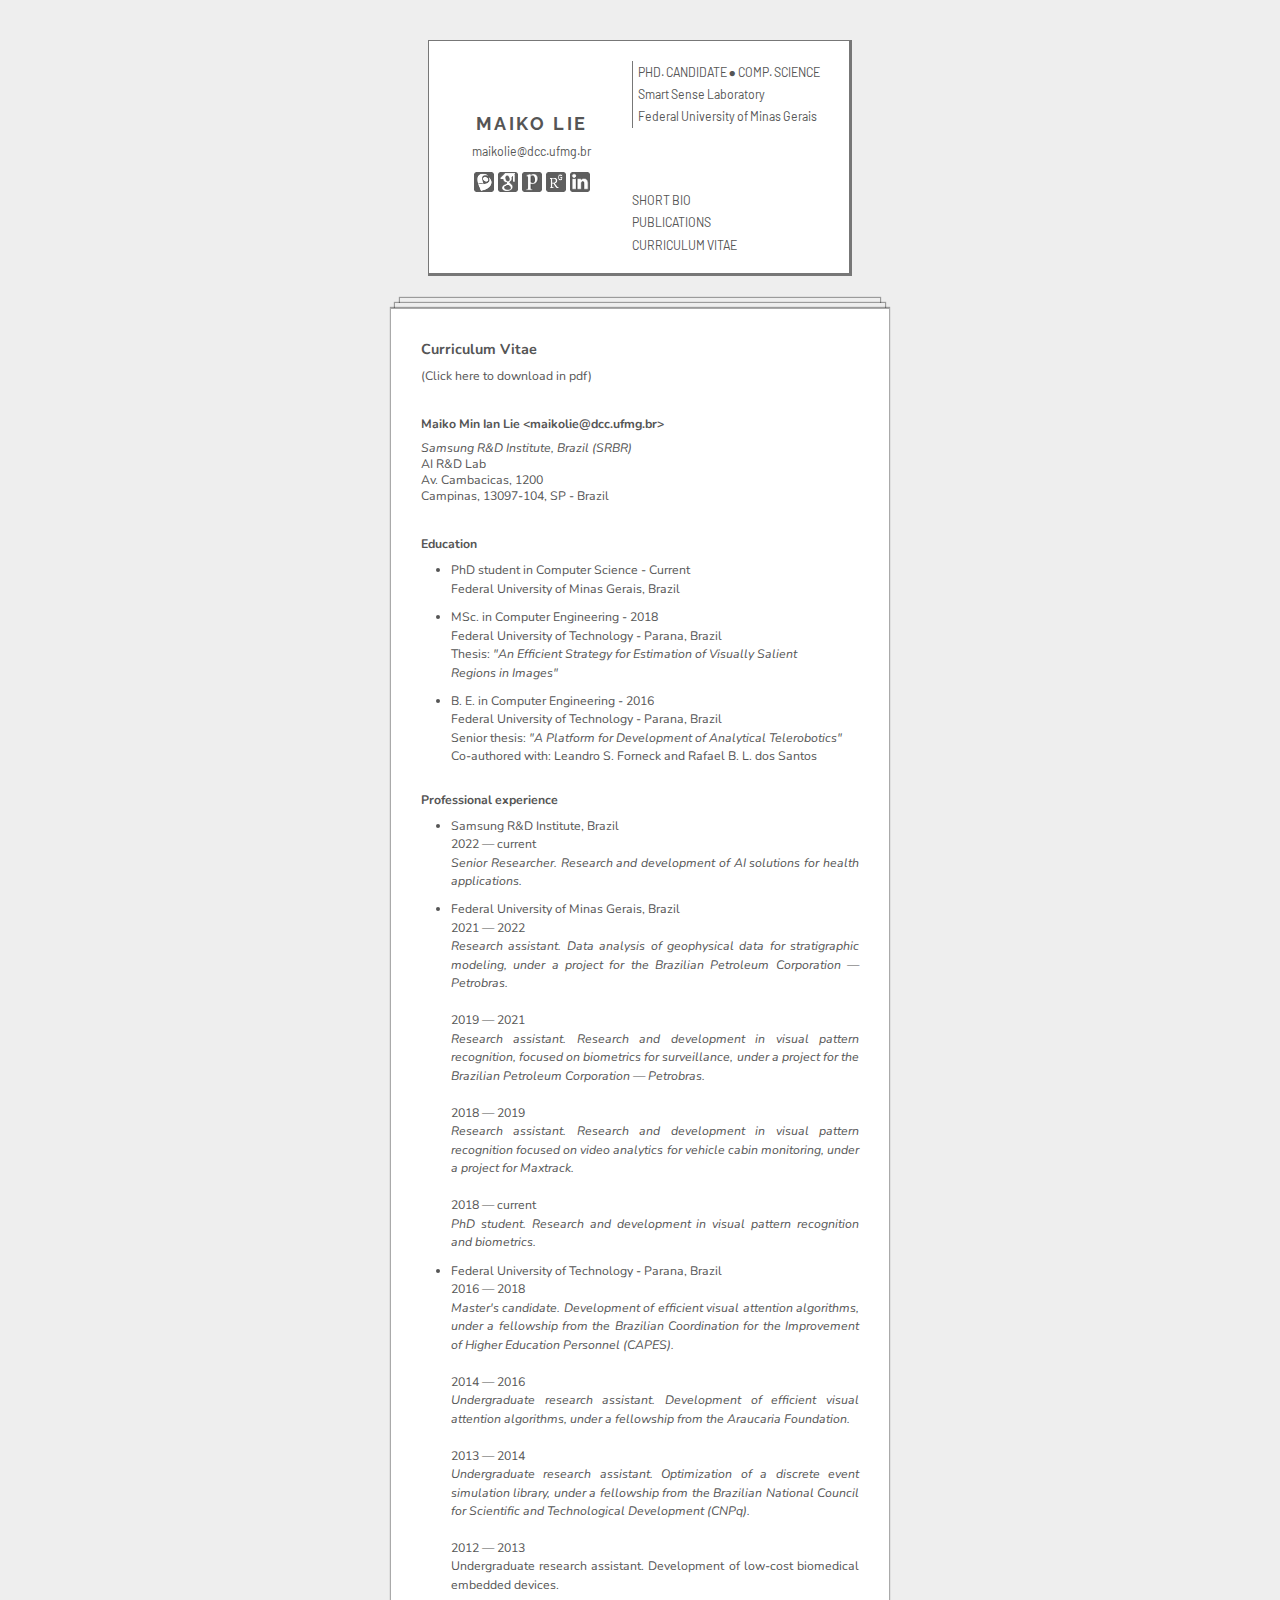
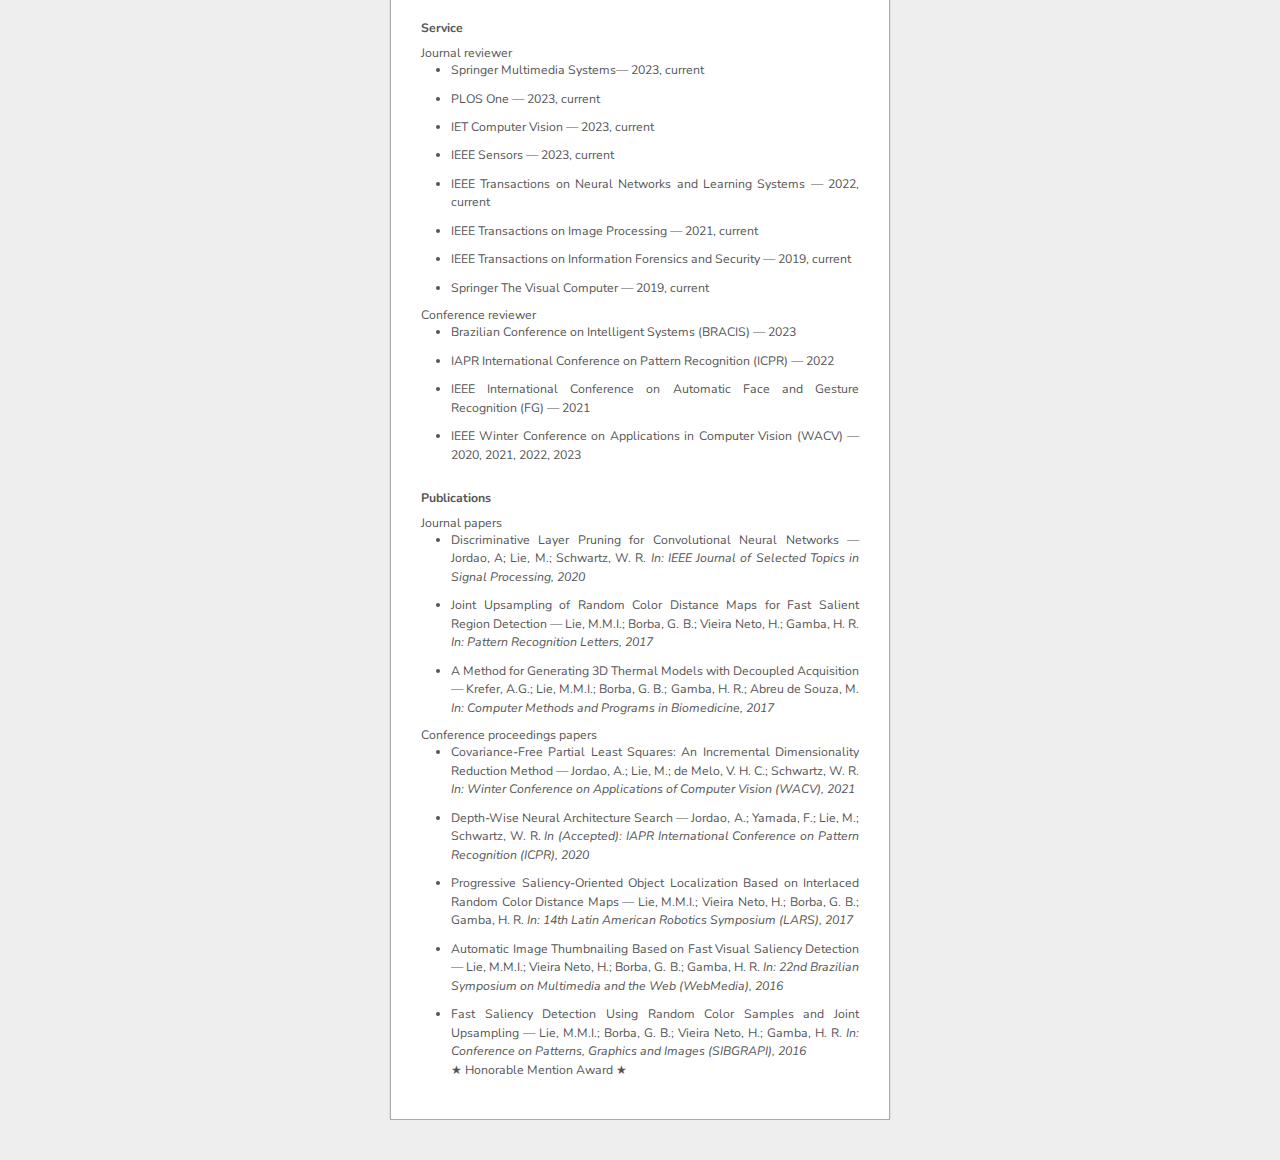
==== commit aee6ca60: "Periodic update" ====
--- a/cv.html
+++ b/cv.html
@@ -148,6 +148,13 @@
     <h4>Service</h4>
 		<p>Journal reviewer</p>
     <ul>
+
+    	<li>
+		<p>Springer Multimedia Systems&mdash; 2023, current</p>
+	</li>
+    	<li>
+		<p>PLOS One &mdash; 2023, current</p>
+	</li>
     	<li>
 		<p>IET Computer Vision &mdash; 2023, current</p>
 	</li>
@@ -181,7 +188,7 @@
 	        <p>IEEE International Conference on Automatic Face and Gesture Recognition (FG) &mdash; 2021</p>
 	</li>
     	<li>
-	        <p>IEEE Winter Conference on Applications in Computer Vision (WACV) &mdash; 2020, 2021, 2022</p>
+	        <p>IEEE Winter Conference on Applications in Computer Vision (WACV) &mdash; 2020, 2021, 2022, 2023</p>
 	</li>
     </ul>
     <br />
